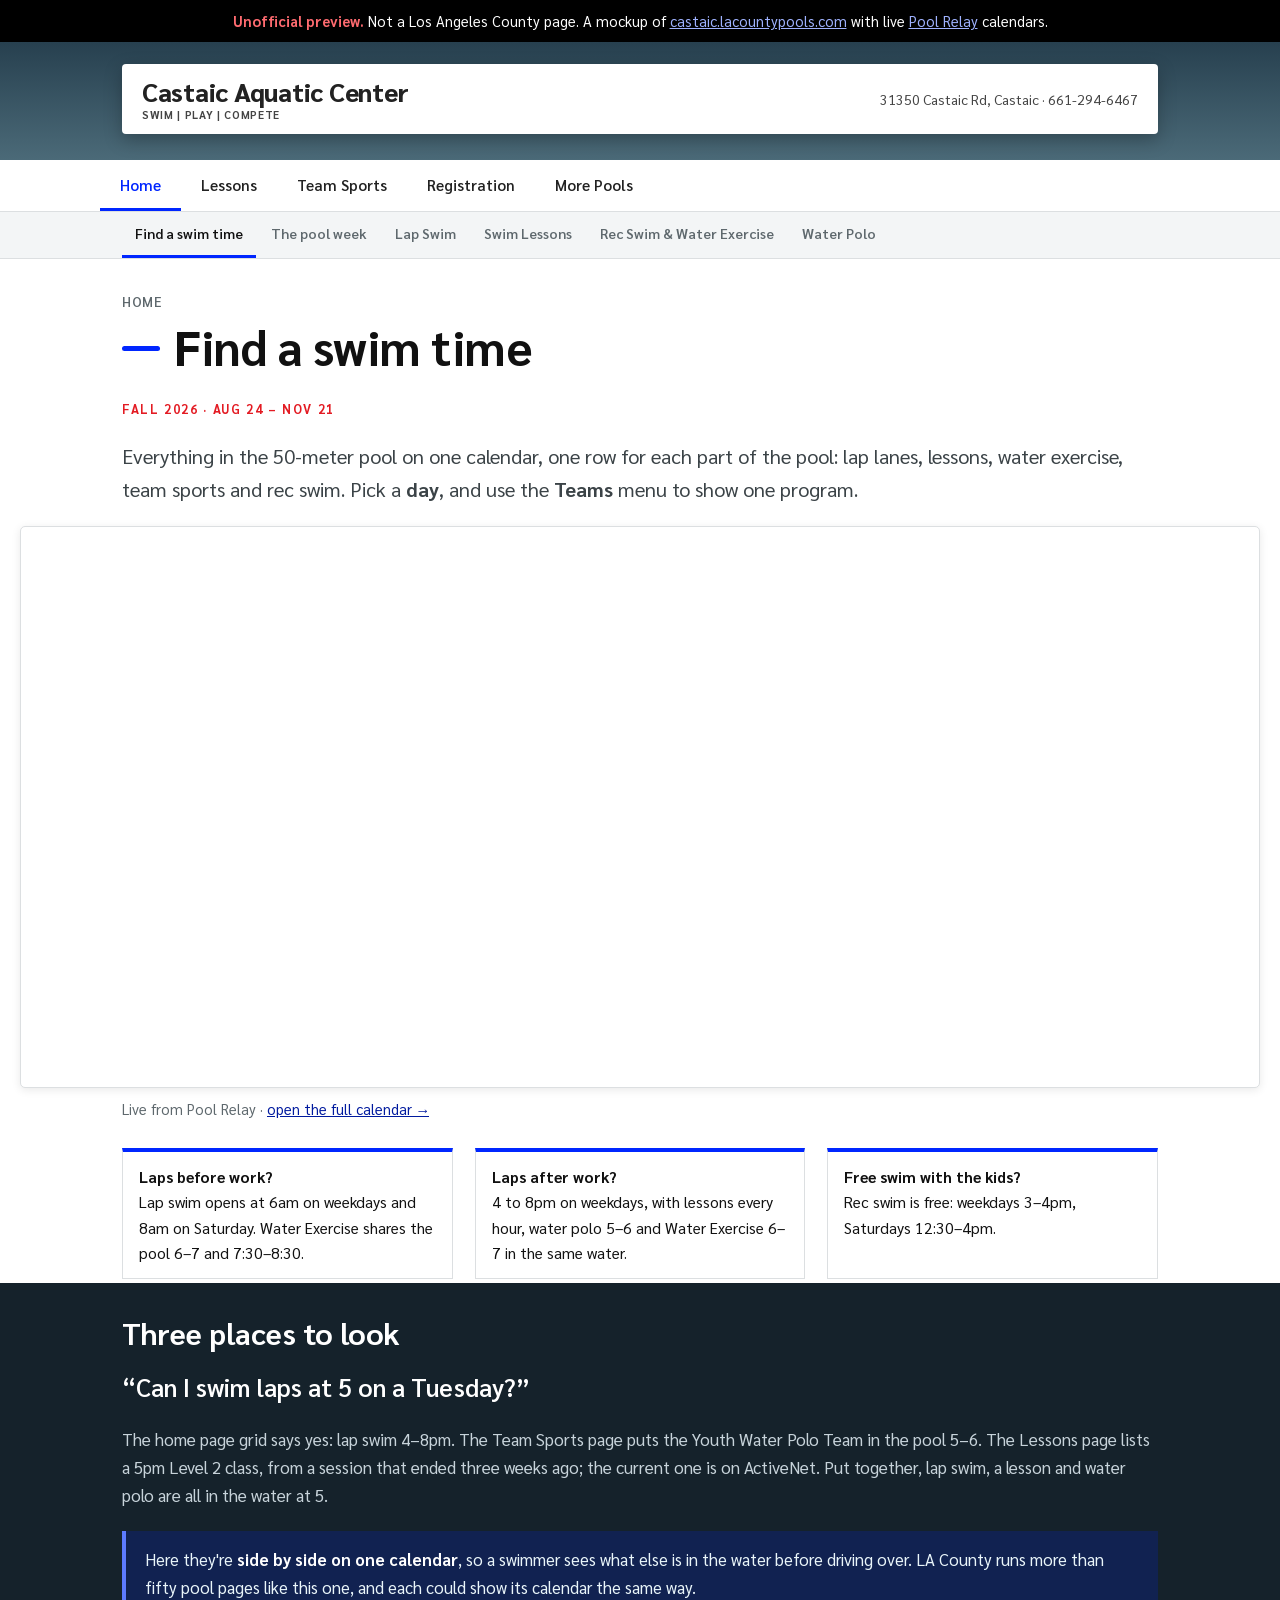
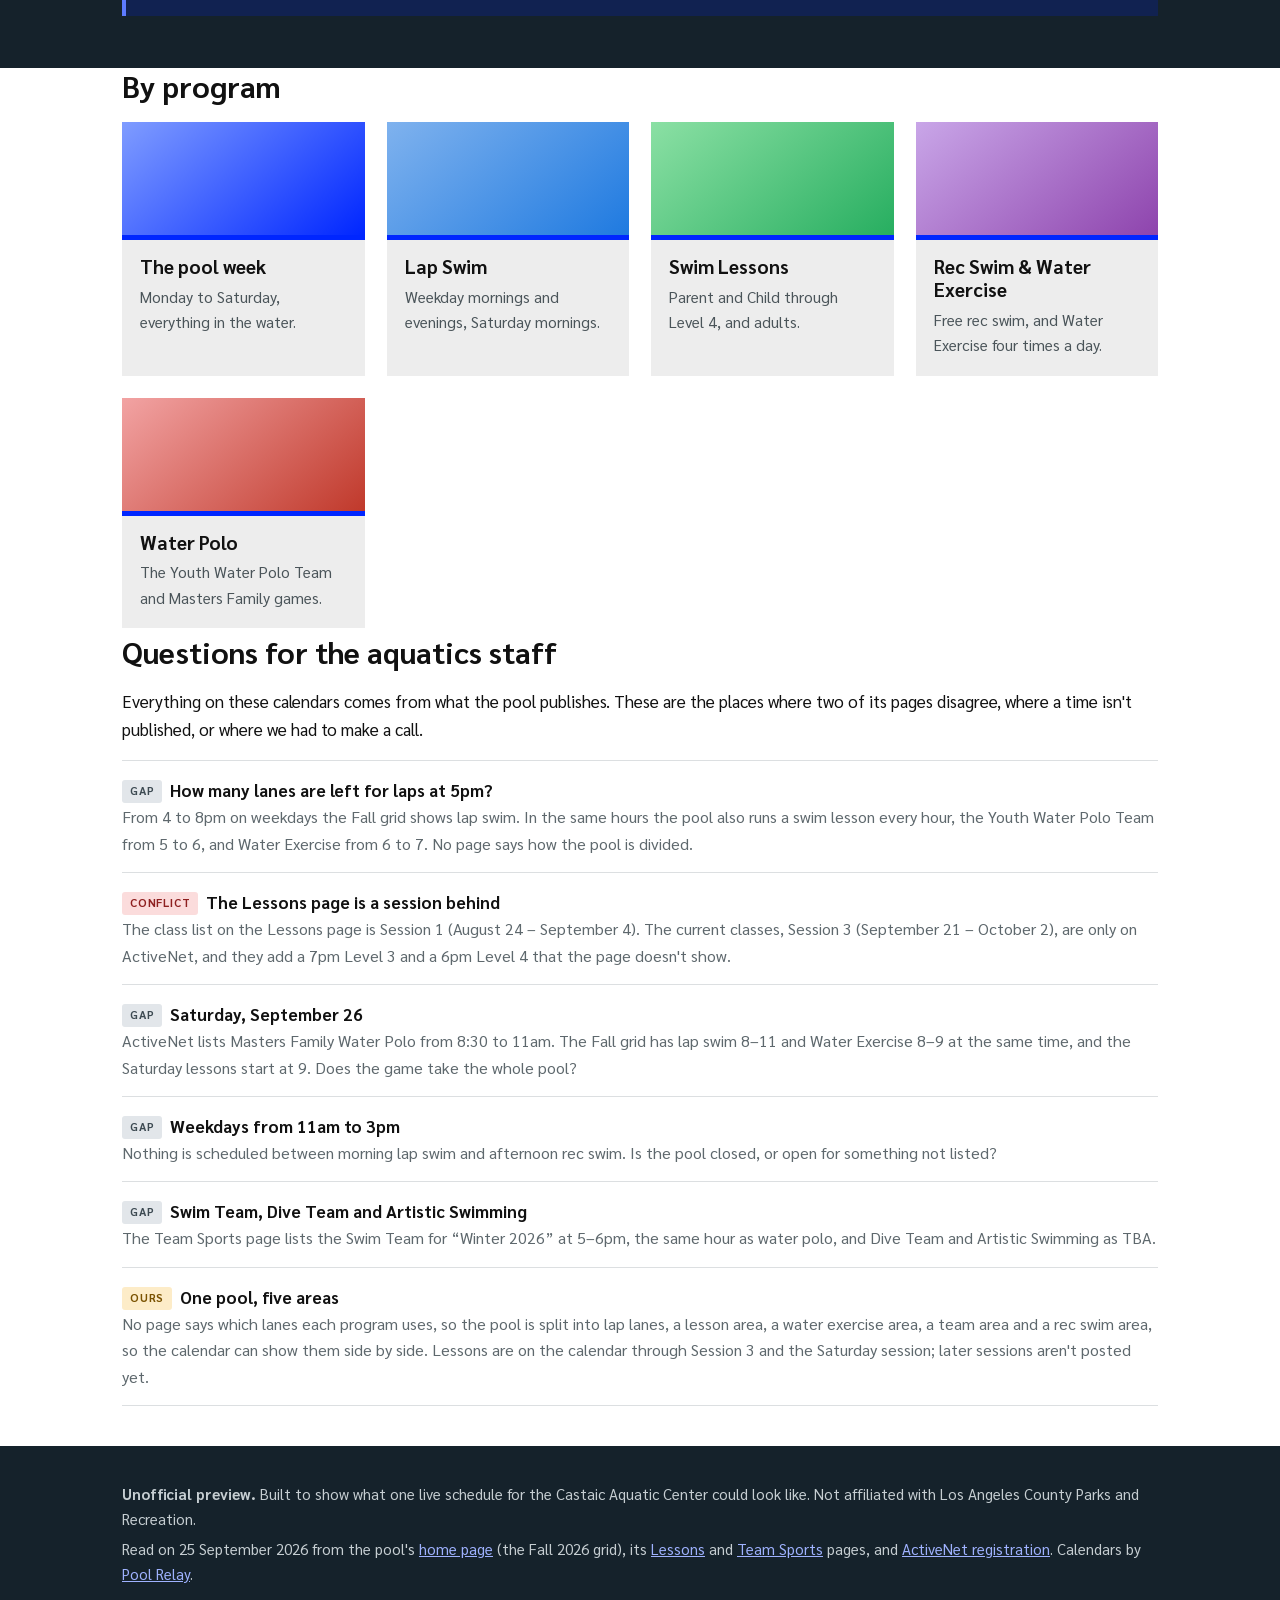
==== index.html @ 99f6a88d "Castaic Aquatic Center preview with live Pool Relay calendars Co-Authored-By: Claude Opus 5.5 (1M co" ====
<!DOCTYPE html>
<!--
  UNOFFICIAL PREVIEW. Not a Los Angeles County website.
  Generated by build.py — edit that, not this file.
-->
<html lang="en">
<head>
<meta charset="utf-8">
<meta name="viewport" content="width=device-width, initial-scale=1">
<meta name="robots" content="noindex, nofollow">
<title>Find a swim time — Castaic Aquatic Center (preview)</title>
<meta name="description" content="The Castaic Aquatic Center's pool on one live calendar.">
<link rel="preconnect" href="https://fonts.googleapis.com">
<link rel="preconnect" href="https://fonts.gstatic.com" crossorigin>
<link href="https://fonts.googleapis.com/css2?family=Sarabun:wght@400;600;700;800&display=swap" rel="stylesheet">
<link rel="stylesheet" href="style.css">
</head>
<body>

<div class="ribbon">
  <b>Unofficial preview.</b> Not a Los Angeles County page. A mockup of
  <a href="https://castaic.lacountypools.com/" target="_blank" rel="noopener">castaic.lacountypools.com</a> with live
  <a href="https://www.poolrelay.com" target="_blank" rel="noopener">Pool&nbsp;Relay</a> calendars.
</div>

<header class="brandbar">
  <div class="wrap">
    <div class="inner">
      <a class="mark" href="index.html">Castaic Aquatic Center<span class="city">SWIM | PLAY | COMPETE</span></a>
      <div class="tel">31350 Castaic Rd, Castaic &middot; 661-294-6467</div>
    </div>
  </div>
</header>

<nav class="main">
  <ul>
    <li class="on"><a href="index.html">Home</a></li>
    <li><a href="https://castaic.lacountypools.com/lessons-fall/" target="_blank" rel="noopener">Lessons</a></li>
    <li><a href="https://castaic.lacountypools.com/sports-fall/" target="_blank" rel="noopener">Team Sports</a></li>
    <li><a href="https://anc.apm.activecommunities.com/losangelescounty/activity/search?onlineSiteId=0&amp;activity_select_param=2&amp;center_ids=263&amp;viewMode=list" target="_blank" rel="noopener">Registration</a></li>
    <li><a href="https://lacountypools.com" target="_blank" rel="noopener">More Pools</a></li>
  </ul>
</nav>

<nav class="sub">
  <ul>
    <li class="on"><a href="index.html">Find a swim time</a></li>
    <li><a href="week.html">The pool week</a></li>
    <li><a href="lap-swim.html">Lap Swim</a></li>
    <li><a href="swim-lessons.html">Swim Lessons</a></li>
    <li><a href="rec-swim.html">Rec Swim &amp; Water Exercise</a></li>
    <li><a href="water-polo.html">Water Polo</a></li>
  </ul>
</nav>

<section class="wrap hero">
  <div class="crumb">Home</div>
  <h1>Find a swim time</h1>
  <p class="kicker">Fall 2026 &middot; Aug 24 &ndash; Nov 21</p>
  <p class="lead">Everything in the 50-meter pool on one calendar, one row for each part of the pool: lap
  lanes, lessons, water exercise, team sports and rec swim. Pick a <strong>day</strong>, and use the
  <strong>Teams</strong> menu to show one program.</p>

  <div class="cal short">
    <iframe src="https://www.poolrelay.com/embed/94hllfke9HUuzUaHoB2ZZH"
            title="Castaic Aquatic Center — the pool, one day" loading="lazy"></iframe>
  </div>
  <p class="capt">Live from Pool Relay &middot;
    <a href="https://www.poolrelay.com/v/94hllfke9HUuzUaHoB2ZZH" target="_blank" rel="noopener">open the full calendar &rarr;</a>
  </p>


  <div class="try">
    <div><b>Laps before work?</b>Lap swim opens at 6am on weekdays and 8am on Saturday. Water Exercise
    shares the pool 6&ndash;7 and 7:30&ndash;8:30.</div>
    <div><b>Laps after work?</b>4 to 8pm on weekdays, with lessons every hour, water polo 5&ndash;6 and
    Water Exercise 6&ndash;7 in the same water.</div>
    <div><b>Free swim with the kids?</b>Rec swim is free: weekdays 3&ndash;4pm, Saturdays 12:30&ndash;4pm.</div>
  </div>
</section>

<div class="trail">
  <div class="wrap">
    <h2>Three places to look</h2>
    <p class="q">&ldquo;Can I swim laps at 5 on a Tuesday?&rdquo;</p>
    <p>The home page grid says yes: lap swim 4&ndash;8pm. The Team Sports page puts the Youth Water Polo
    Team in the pool 5&ndash;6. The Lessons page lists a 5pm Level 2 class, from a session that ended three
    weeks ago; the current one is on ActiveNet. Put together, lap swim, a lesson and water polo are all in
    the water at 5.</p>
    <p class="answer">Here they're <b>side by side on one calendar</b>, so a swimmer sees what else is in
    the water before driving over. LA County runs more than fifty pool pages like this one, and each could
    show its calendar the same way.</p>
  </div>
</div>

<section class="wrap">
  <h2>By program</h2>
  <div class="cards">
    <a class="card" href="week.html"><div class="pic loc"></div><div class="body">
      <h3>The pool week</h3><p>Monday to Saturday, everything in the water.</p></div></a>
    <a class="card" href="lap-swim.html"><div class="pic lap"></div><div class="body">
      <h3>Lap Swim</h3><p>Weekday mornings and evenings, Saturday mornings.</p></div></a>
    <a class="card" href="swim-lessons.html"><div class="pic les"></div><div class="body">
      <h3>Swim Lessons</h3><p>Parent and Child through Level 4, and adults.</p></div></a>
    <a class="card" href="rec-swim.html"><div class="pic fit"></div><div class="body">
      <h3>Rec Swim &amp; Water Exercise</h3><p>Free rec swim, and Water Exercise four times a day.</p></div></a>
    <a class="card" href="water-polo.html"><div class="pic team"></div><div class="body">
      <h3>Water Polo</h3><p>The Youth Water Polo Team and Masters Family games.</p></div></a>
  </div>
</section>

<section class="wrap">
  <h2>Questions for the aquatics staff</h2>
  <p>Everything on these calendars comes from what the pool publishes. These are the places where two of
  its pages disagree, where a time isn't published, or where we had to make a call.</p>

  <ul class="qa">
    <li>
      <div class="q"><span class="tag gap">Gap</span>How many lanes are left for laps at 5pm?</div>
      <div class="a">From 4 to 8pm on weekdays the Fall grid shows lap swim. In the same hours the pool also
      runs a swim lesson every hour, the Youth Water Polo Team from 5 to 6, and Water Exercise from 6 to 7.
      No page says how the pool is divided.</div>
    </li>
    <li>
      <div class="q"><span class="tag clash">Conflict</span>The Lessons page is a session behind</div>
      <div class="a">The class list on the Lessons page is Session 1 (August 24 &ndash; September 4). The
      current classes, Session 3 (September 21 &ndash; October 2), are only on ActiveNet, and they add a 7pm
      Level 3 and a 6pm Level 4 that the page doesn't show.</div>
    </li>
    <li>
      <div class="q"><span class="tag gap">Gap</span>Saturday, September 26</div>
      <div class="a">ActiveNet lists Masters Family Water Polo from 8:30 to 11am. The Fall grid has lap swim
      8&ndash;11 and Water Exercise 8&ndash;9 at the same time, and the Saturday lessons start at 9. Does the
      game take the whole pool?</div>
    </li>
    <li>
      <div class="q"><span class="tag gap">Gap</span>Weekdays from 11am to 3pm</div>
      <div class="a">Nothing is scheduled between morning lap swim and afternoon rec swim. Is the pool closed,
      or open for something not listed?</div>
    </li>
    <li>
      <div class="q"><span class="tag gap">Gap</span>Swim Team, Dive Team and Artistic Swimming</div>
      <div class="a">The Team Sports page lists the Swim Team for &ldquo;Winter 2026&rdquo; at 5&ndash;6pm, the
      same hour as water polo, and Dive Team and Artistic Swimming as TBA.</div>
    </li>
    <li>
      <div class="q"><span class="tag ours">Ours</span>One pool, five areas</div>
      <div class="a">No page says which lanes each program uses, so the pool is split into lap lanes, a lesson
      area, a water exercise area, a team area and a rec swim area, so the calendar can show them side by
      side. Lessons are on the calendar through Session 3 and the Saturday session; later sessions aren't
      posted yet.</div>
    </li>
  </ul>
</section>


<footer>
  <div class="wrap">
    <p><strong>Unofficial preview.</strong> Built to show what one live schedule for the Castaic Aquatic
    Center could look like. Not affiliated with Los Angeles County Parks and Recreation.</p>
    <p>Read on 25 September 2026 from the pool's <a href="https://castaic.lacountypools.com/" target="_blank" rel="noopener">home page</a>
    (the Fall 2026 grid), its <a href="https://castaic.lacountypools.com/lessons-fall/" target="_blank" rel="noopener">Lessons</a> and
    <a href="https://castaic.lacountypools.com/sports-fall/" target="_blank" rel="noopener">Team Sports</a> pages, and
    <a href="https://anc.apm.activecommunities.com/losangelescounty/activity/search?onlineSiteId=0&amp;activity_select_param=2&amp;center_ids=263&amp;viewMode=list" target="_blank" rel="noopener">ActiveNet registration</a>. Calendars by
    <a href="https://www.poolrelay.com" target="_blank" rel="noopener">Pool Relay</a>.</p>
  </div>
</footer>

</body>
</html>
---- style.css ----
/* Castaic Aquatic Center — Pool Relay preview.
   Shared by every preview page. */

:root{
  --cyan:    #00857d;
  --cyan-d:  #005f59;
  --charcoal:#005f59;
  --gold:    #f47920;
  --ink:     #031522;
  --muted:   #5e686d;
  --rule:    #dcdfe1;
  --wash:    #f3f5f6;
  --card:    #ededed;
  --font:  "Sarabun", Arial, -apple-system, BlinkMacSystemFont, "Segoe UI", Helvetica, Arial, sans-serif;
  --slab:  "Sarabun", Arial, Helvetica, sans-serif;
}
*,*::before,*::after{ box-sizing:border-box }
html{ -webkit-text-size-adjust:100% }
body{ margin:0; background:#fff; color:var(--ink); font-family:var(--font); font-size:17px; line-height:1.65 }
img{ max-width:100%; display:block }
a{ color:var(--cyan-d) }
h1,h2,h3{ font-family:var(--slab); line-height:1.2; margin:0 0 .5em }
h1{ font-size:clamp(30px,5.4vw,48px); letter-spacing:-.01em }
h2{ font-size:clamp(22px,3.4vw,30px); margin-top:0 }
h3{ font-size:19px }
.wrap{ max-width:1080px; margin:0 auto; padding:0 22px }

.ribbon{ background:#22282b; color:#fff; font-size:14.5px; line-height:1.55;
  padding:10px 20px; text-align:center }
.ribbon b{ color:var(--gold) }
.ribbon a{ color:#bfe79a }

.brandbar{ padding:20px 0 16px }
.brandbar .inner{ display:flex; align-items:center; gap:14px; flex-wrap:wrap }
.mark{ font-family:var(--slab); font-weight:700; letter-spacing:-.01em;
  font-size:30px; line-height:1; color:#111; text-decoration:none }
.mark .city{ display:block; font-family:var(--font); font-weight:700; font-size:11px;
  letter-spacing:.14em; color:var(--muted); margin-bottom:3px }
.mark .plus{ color:var(--gold) }
.brandbar .tel{ margin-left:auto; font-size:14px; color:var(--muted) }

nav.main{ background:var(--cyan) }
nav.main ul{ list-style:none; margin:0 auto; padding:0; display:flex; flex-wrap:wrap;
  max-width:1080px }
nav.main a{ display:block; padding:13px 20px; color:#08343f; text-decoration:none;
  font-weight:700; font-size:14.5px; letter-spacing:.05em; text-transform:uppercase }
nav.main a:hover{ background:rgba(255,255,255,.28) }
nav.main .on a{ background:var(--charcoal); color:#fff }

/* Sub-nav across the seven preview pages. */
nav.sub{ border-bottom:1px solid var(--rule); background:var(--wash) }
nav.sub ul{ list-style:none; margin:0 auto; padding:0 22px; display:flex; flex-wrap:wrap;
  gap:2px; max-width:1080px }
nav.sub a{ display:block; padding:10px 13px; text-decoration:none; color:var(--muted);
  font-weight:600; font-size:14px; border-bottom:3px solid transparent }
nav.sub a:hover{ color:var(--cyan-d) }
nav.sub .on a{ color:var(--ink); border-bottom-color:var(--cyan) }

.crumb{ font-size:13.5px; color:var(--muted); letter-spacing:.04em;
  text-transform:uppercase; padding:22px 0 4px; font-weight:600 }
.crumb a{ color:var(--muted) }

section{ padding:14px 0 36px }
.lead{ font-size:20px; color:#3b4347 }
.kicker{ font-family:var(--font); font-weight:700; font-size:12.5px; letter-spacing:.13em;
  text-transform:uppercase; color:var(--cyan-d); margin:0 0 6px }
.hero{ padding-top:10px }

/* A week of twenty lanes needs more width than a column of prose does, so the
   calendars break out of the text measure and center on the viewport. */
.cal{ border:1px solid var(--rule); border-radius:5px; overflow:hidden;
  box-shadow:0 2px 10px rgba(0,0,0,.09); background:#fff; margin:20px 0 10px;
  position:relative; left:50%; transform:translateX(-50%);
  width:min(1460px, calc(100vw - 40px)) }
.cal iframe{ width:100%; height:700px; border:0; display:block }
.cal.short iframe{ height:560px }
.capt{ font-size:14.5px; color:var(--muted); margin:0 0 26px }

.note{ border:1px solid var(--rule); border-left:5px solid var(--cyan);
  background:var(--wash); padding:16px 20px; margin:22px 0; font-size:16px }
.note .hd{ font-weight:700; display:block; margin-bottom:.25em; font-family:var(--slab) }

/* The dark band that carries a page's argument. */
.trail{ background:#22282b; color:#e6ebee; padding:32px 0 36px }
.trail h2{ color:#fff }
.trail .q{ font-family:var(--slab); font-size:clamp(19px,2.6vw,25px); color:#fff;
  margin:0 0 18px; font-weight:600 }
.trail p{ color:#b9c3c9 }
.trail ol, .trail ul{ margin:0; padding-left:22px; color:#b9c3c9; font-size:16px }
.trail li{ margin:.4em 0 }
.trail b, .trail strong{ color:#fff }
.trail .answer{ margin-top:22px; padding:15px 19px; background:rgba(156,207,90,.14);
  border-left:4px solid var(--cyan); color:#eaf6fa; font-size:16.5px }
.trail .answer b{ color:#fff }

.cards{ display:grid; grid-template-columns:repeat(auto-fit,minmax(232px,1fr)); gap:22px;
  margin:18px 0 6px }
.cards.pair{ grid-template-columns:repeat(auto-fit,minmax(260px,1fr)); max-width:620px }
.card{ background:var(--card); display:flex; flex-direction:column;
  color:inherit; text-decoration:none }
a.card:hover{ box-shadow:0 2px 12px rgba(0,0,0,.14) }
.card .pic{ height:118px; background:linear-gradient(140deg,#5fbf8a,#0f5638);
  border-bottom:5px solid var(--gold) }
.card .pic.b{ background:linear-gradient(140deg,#7fd0a8,#2b8f68) }
.card .pic.c{ background:linear-gradient(140deg,#f6c96b,#d98b1d) }
.card .pic.d{ background:linear-gradient(140deg,#c9a6e8,#7b4fb0) }
.card .pic.e{ background:linear-gradient(140deg,#8fb4e8,#2e5fa8) }
.card .pic.f{ background:linear-gradient(140deg,#f2a3a3,#c04a4a) }
.card .pic.g{ background:linear-gradient(140deg,#b6a2e0,#5b2c87) }
.card .pic.h{ background:linear-gradient(140deg,#7fc7e8,#0070c0) }
.card .pic.i{ background:linear-gradient(140deg,#d9b8ea,#af7ac5) }
.card .pic.j{ background:linear-gradient(140deg,#8adad6,#16a5a5) }
.card .body{ padding:15px 18px 18px }
.card h3{ margin:0 0 .3em; font-size:19px }
.card p{ margin:0; font-size:15.5px; color:#4a5459 }
.card .already{ margin-top:11px; padding-top:10px; border-top:1px solid #d6d6d6;
  font-size:14px; color:var(--cyan-d); font-weight:600 }

table.sched{ width:100%; border-collapse:collapse; margin:14px 0 8px; font-size:16px }
table.sched th, table.sched td{ border:1px solid var(--rule); padding:9px 12px; text-align:left }
table.sched th{ background:var(--wash); font-weight:700; font-size:14px;
  text-transform:uppercase; letter-spacing:.04em }
table.sched td.n{ text-align:center; font-variant-numeric:tabular-nums; font-weight:600 }
.scroller{ overflow-x:auto }

.qa{ margin:0; padding:0; list-style:none }
.qa li{ border-top:1px solid var(--rule); padding:15px 0 }
.qa li:last-child{ border-bottom:1px solid var(--rule) }
.qa .q{ font-weight:700; font-family:var(--slab) }
.qa .a{ color:var(--muted); font-size:16px }
.tag{ display:inline-block; font-size:11.5px; font-weight:700; letter-spacing:.07em;
  text-transform:uppercase; padding:2px 8px; border-radius:3px; vertical-align:2px;
  margin-right:8px }
.tag.ours{ background:#fdecc8; color:#7a5200 }
.tag.clash{ background:#fbdcdc; color:#8e2020 }
.tag.gap{ background:#e2e6ea; color:#3d4a52 }

footer{ background:#22282b; color:#c6ced2; margin-top:40px; padding:30px 0 40px; font-size:15px }
footer a{ color:#bfe79a }
footer .wrap > p{ margin:.4em 0 }

/* Castaic: a white nav card floating on a pool-photo band, electric-blue accents, red dates. */
:root{ --blue:#0026ff; --blue-d:#001a9e; --red:#e31b23; --ink:#111; --cyan:#0026ff; --cyan-d:#001a9e; --gold:#e31b23 }
.brandbar{ background:linear-gradient(180deg,#27404f,#4b6a78); padding:22px 0 26px }
.brandbar .inner{ background:#fff; border-radius:4px; padding:14px 20px; box-shadow:0 6px 18px rgba(0,0,0,.25) }
.mark{ color:#222; font-size:26px; font-weight:800; font-family:var(--slab) }
.mark .city{ order:2; color:#444; letter-spacing:.06em; font-size:11px; margin:5px 0 0 }
.brandbar .tel{ color:#444 }
nav.main{ background:#fff; border-bottom:1px solid var(--rule) }
nav.main a{ color:#222; text-transform:none; letter-spacing:0; font-weight:600; font-size:15px }
nav.main a:hover{ background:#f2f4ff }
nav.main .on a{ background:#fff; color:var(--blue); box-shadow:inset 0 -3px 0 var(--blue) }
nav.sub .on a{ border-bottom-color:var(--blue) }
.trail, footer{ background:#15222b }
.ribbon{ background:#000 }
.trail p, .trail ol, .trail ul{ color:#c7d3da }
.trail .answer{ background:rgba(0,38,255,.18); border-left-color:#5d7bff }
footer a, .ribbon a{ color:#9fb2ff }
.ribbon b{ color:#ff6b70 }
h1{ color:#111 } h2{ color:#111 } .trail h2{ color:#fff }
.kicker{ color:var(--red) }
h1::before{ content:""; display:inline-block; width:38px; height:5px; background:var(--blue); border-radius:3px; vertical-align:.3em; margin-right:14px }
.facts{ display:grid; grid-template-columns:repeat(auto-fit,minmax(220px,1fr)); gap:14px 26px; margin:10px 0 4px; font-size:15.5px; color:#3b4347 }
.facts b{ display:block; color:var(--ink) }
.card .pic{ border-bottom-color:var(--blue) }
.card .pic.lap{ background:linear-gradient(140deg,#7fb2ee,#1f7ae0) }
.card .pic.les{ background:linear-gradient(140deg,#8be0a4,#27ae60) }
.card .pic.team{ background:linear-gradient(140deg,#f2a3a3,#c0392b) }
.card .pic.fit{ background:linear-gradient(140deg,#c9a6e8,#8e44ad) }
.card .pic.loc{ background:linear-gradient(140deg,#7f9cff,#0026ff) }
.try{ display:grid; grid-template-columns:repeat(auto-fit,minmax(250px,1fr)); gap:14px 22px; margin:14px 0 4px }
.try div{ border:1px solid var(--rule); border-top:4px solid var(--blue); padding:12px 16px; font-size:15.5px; background:#fff }
.try b{ display:block; font-family:var(--slab); color:#111 }
.cal.tall iframe{ height:820px }
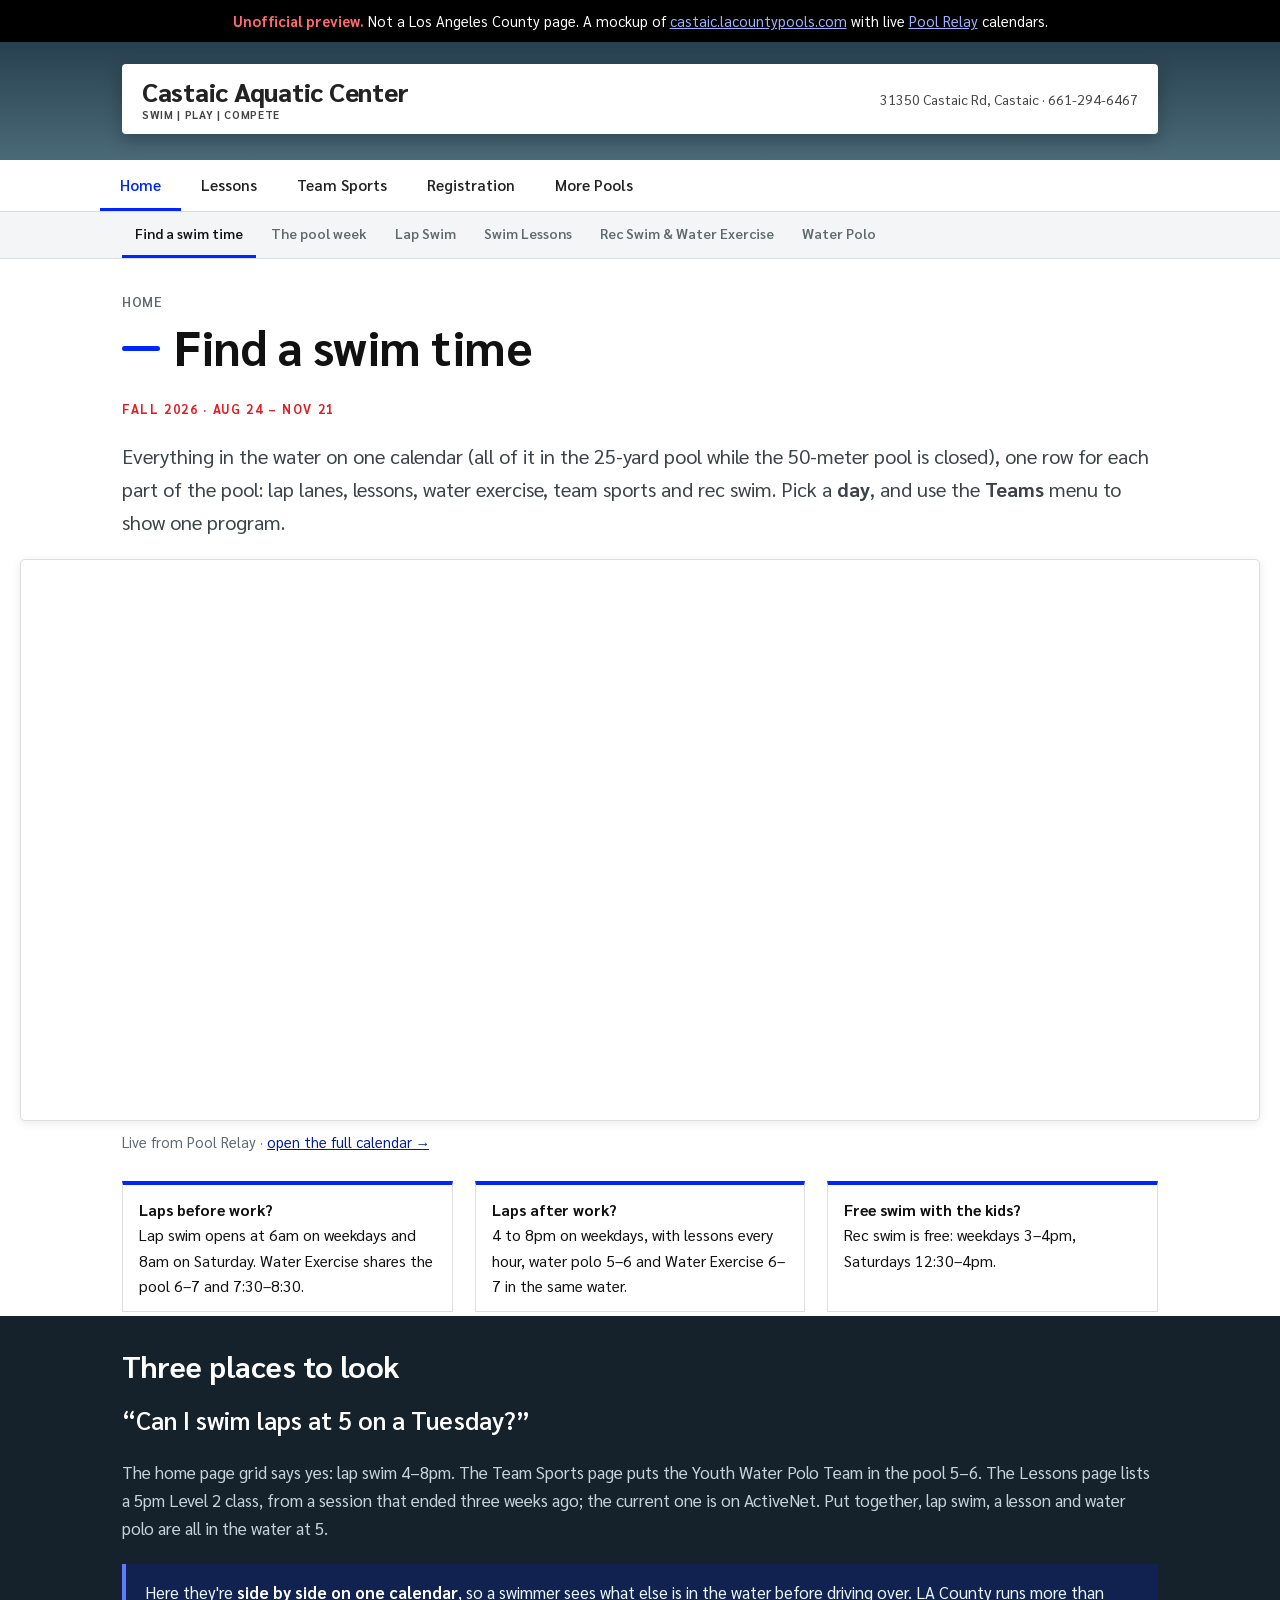
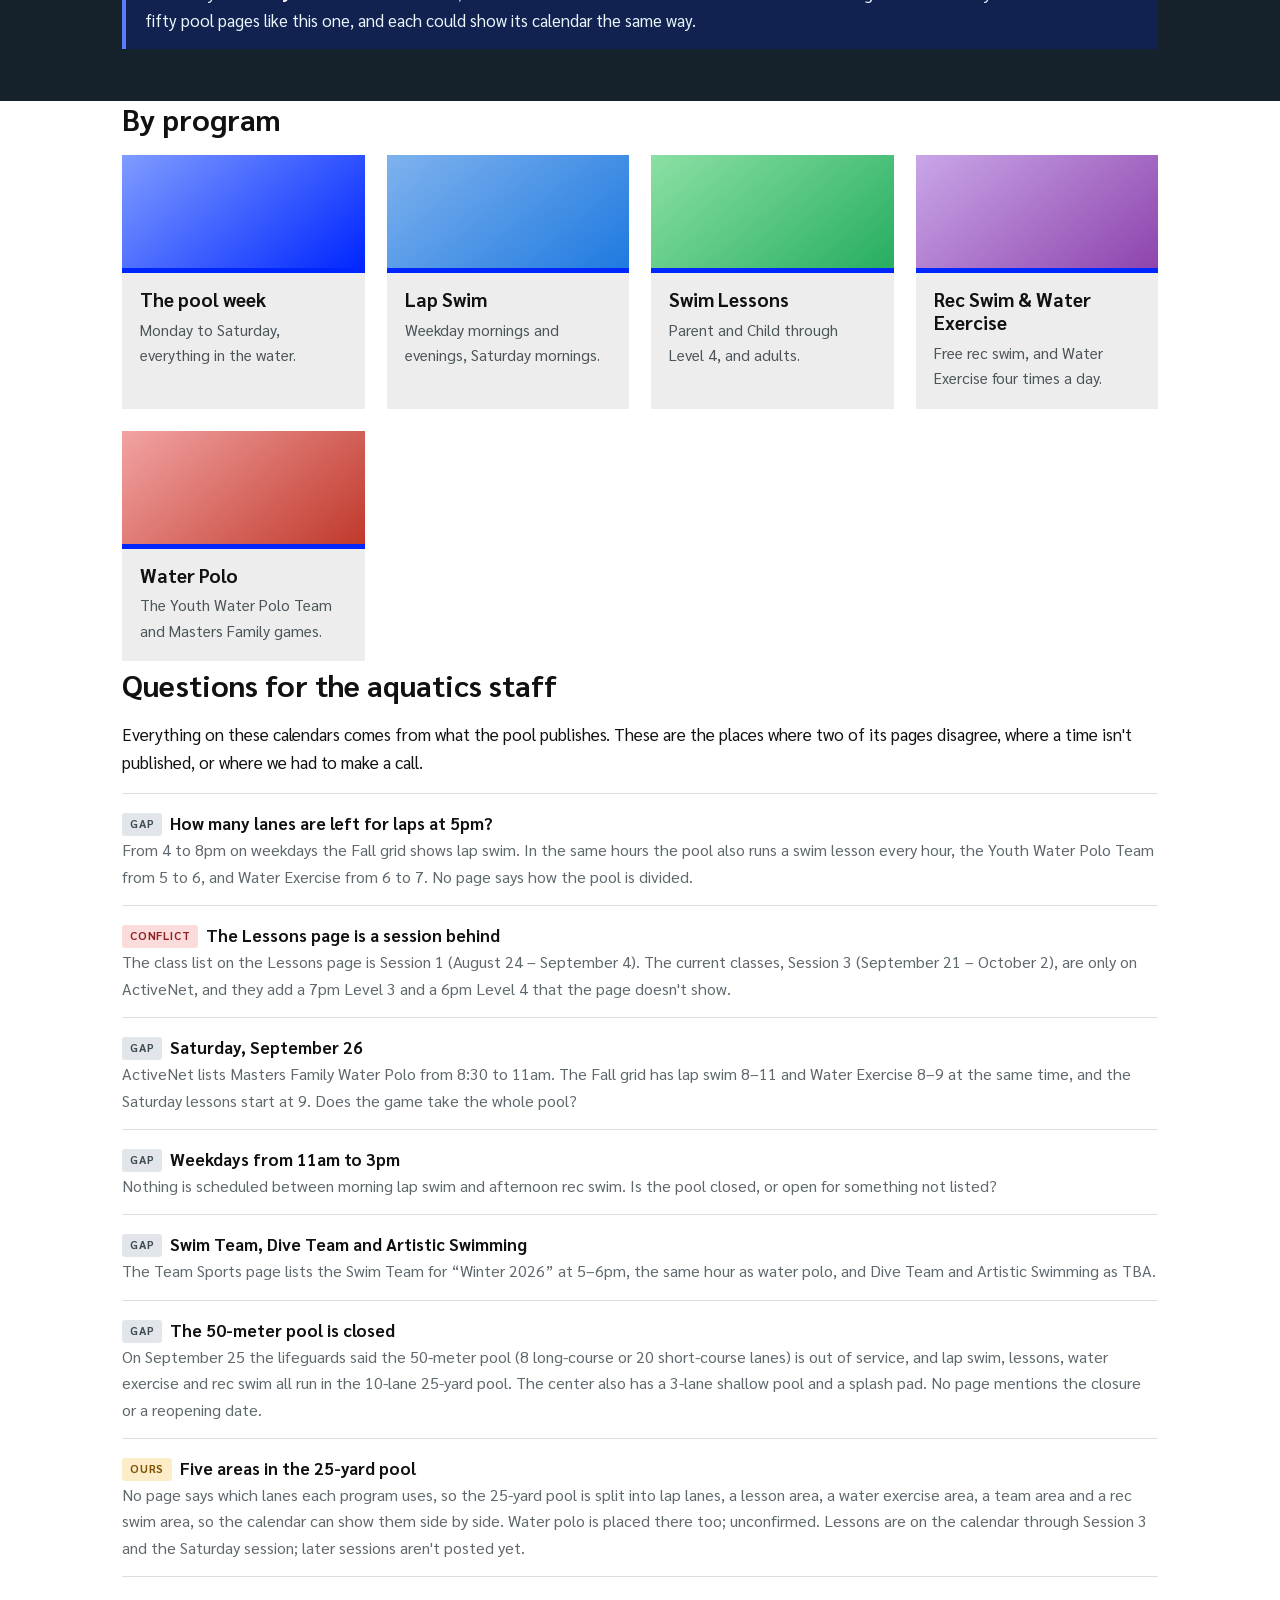
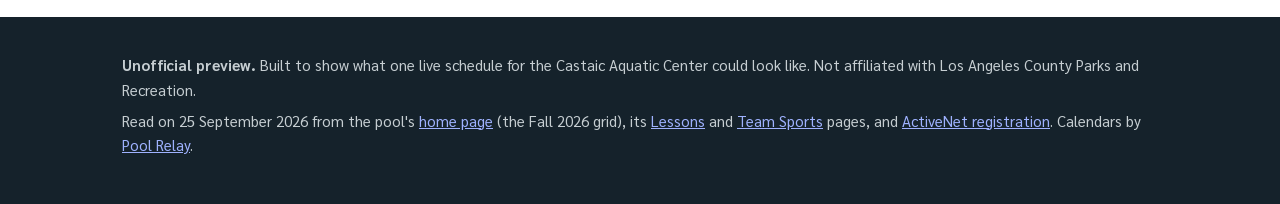
==== commit dcd28859: "Castaic has four pools; the 50-meter pool is closed for now (per the lifeguards) Co-Authored-By: Cla" ====
--- a/index.html
+++ b/index.html
@@ -57,12 +57,12 @@
   <div class="crumb">Home</div>
   <h1>Find a swim time</h1>
   <p class="kicker">Fall 2026 &middot; Aug 24 &ndash; Nov 21</p>
-  <p class="lead">Everything in the 50-meter pool on one calendar, one row for each part of the pool: lap
+  <p class="lead">Everything in the water on one calendar (all of it in the 25-yard pool while the 50-meter pool is closed), one row for each part of the pool: lap
   lanes, lessons, water exercise, team sports and rec swim. Pick a <strong>day</strong>, and use the
   <strong>Teams</strong> menu to show one program.</p>
 
   <div class="cal short">
-    <iframe src="https://www.poolrelay.com/embed/94hllfke9HUuzUaHoB2ZZH"
+    <iframe width="100%" height="640" src="https://www.poolrelay.com/embed/94hllfke9HUuzUaHoB2ZZH"
             title="Castaic Aquatic Center — the pool, one day" loading="lazy"></iframe>
   </div>
   <p class="capt">Live from Pool Relay &middot;
@@ -144,10 +144,17 @@
       same hour as water polo, and Dive Team and Artistic Swimming as TBA.</div>
     </li>
     <li>
-      <div class="q"><span class="tag ours">Ours</span>One pool, five areas</div>
-      <div class="a">No page says which lanes each program uses, so the pool is split into lap lanes, a lesson
-      area, a water exercise area, a team area and a rec swim area, so the calendar can show them side by
-      side. Lessons are on the calendar through Session 3 and the Saturday session; later sessions aren't
+      <div class="q"><span class="tag gap">Gap</span>The 50-meter pool is closed</div>
+      <div class="a">On September 25 the lifeguards said the 50-meter pool (8 long-course or 20 short-course
+      lanes) is out of service, and lap swim, lessons, water exercise and rec swim all run in the 10-lane
+      25-yard pool. The center also has a 3-lane shallow pool and a splash pad. No page mentions the closure
+      or a reopening date.</div>
+    </li>
+    <li>
+      <div class="q"><span class="tag ours">Ours</span>Five areas in the 25-yard pool</div>
+      <div class="a">No page says which lanes each program uses, so the 25-yard pool is split into lap lanes, a
+      lesson area, a water exercise area, a team area and a rec swim area, so the calendar can show them side
+      by side. Water polo is placed there too; unconfirmed. Lessons are on the calendar through Session 3 and the Saturday session; later sessions aren't
       posted yet.</div>
     </li>
   </ul>
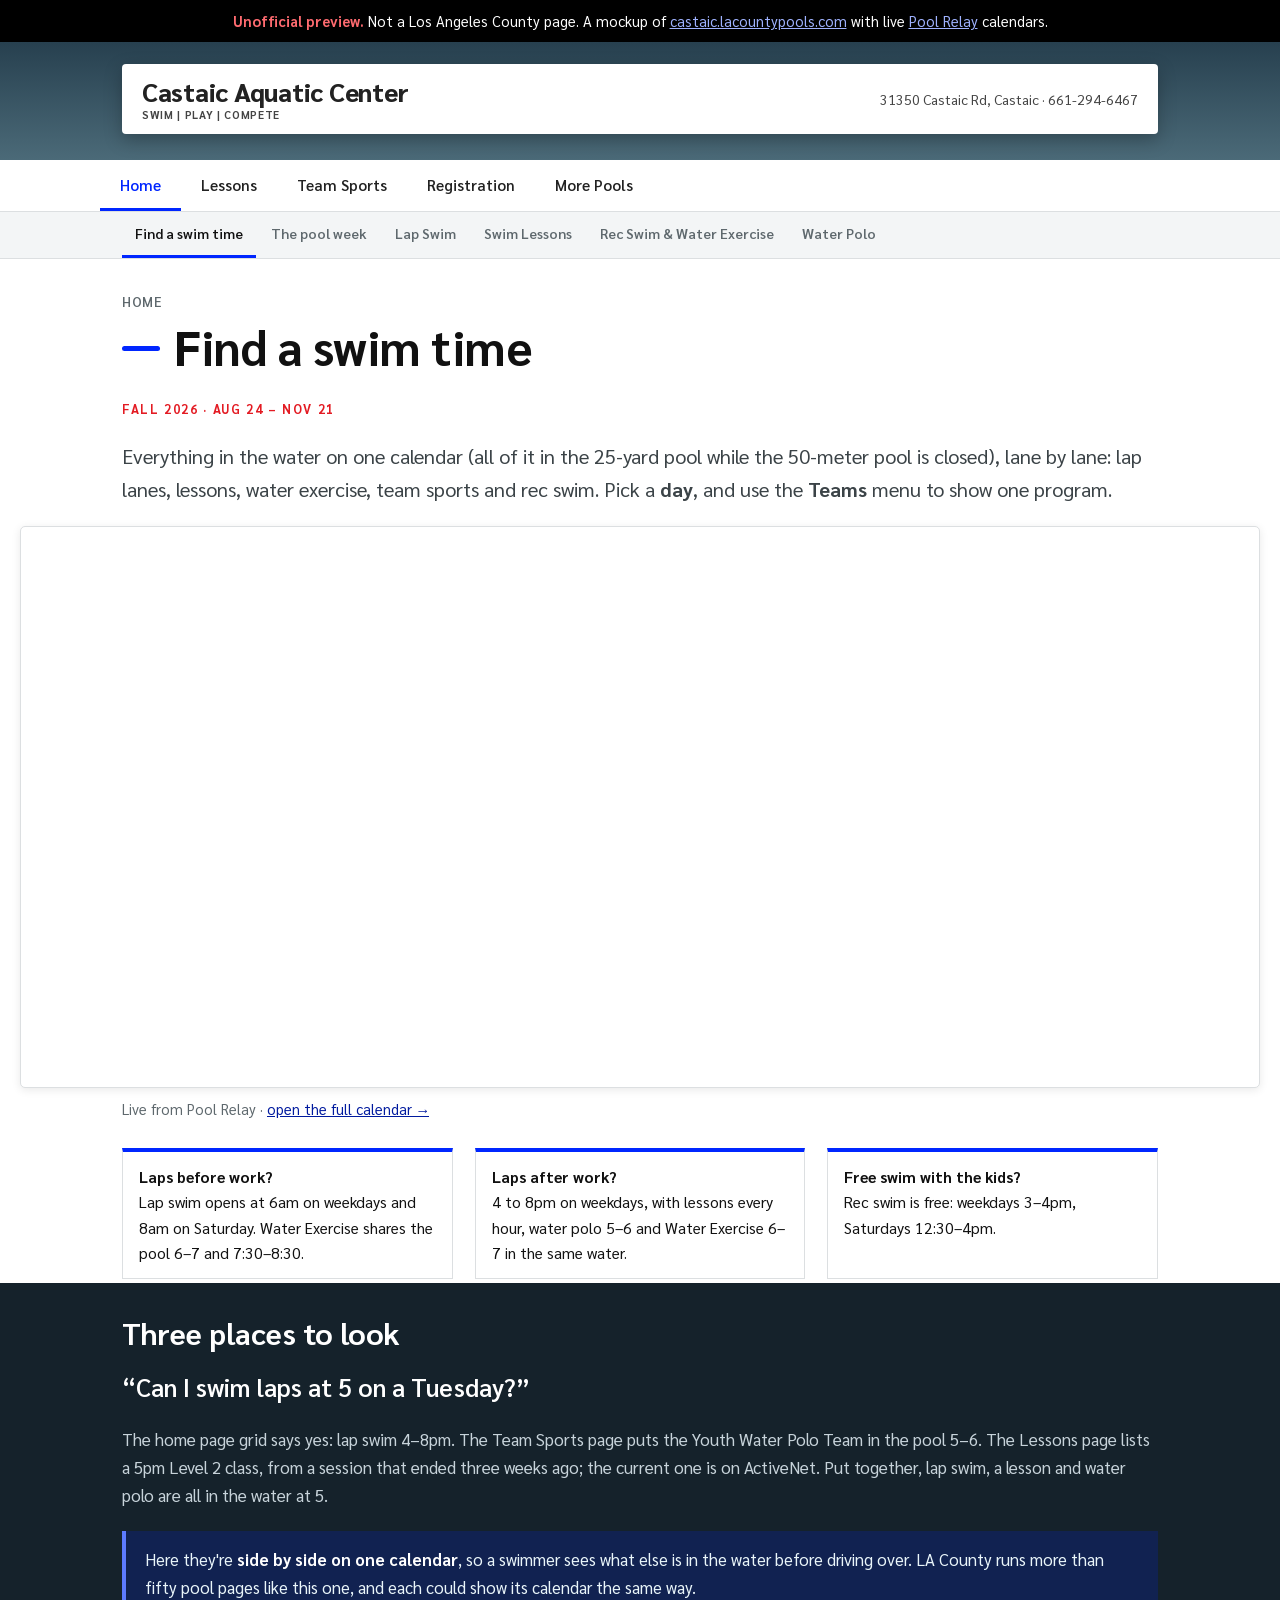
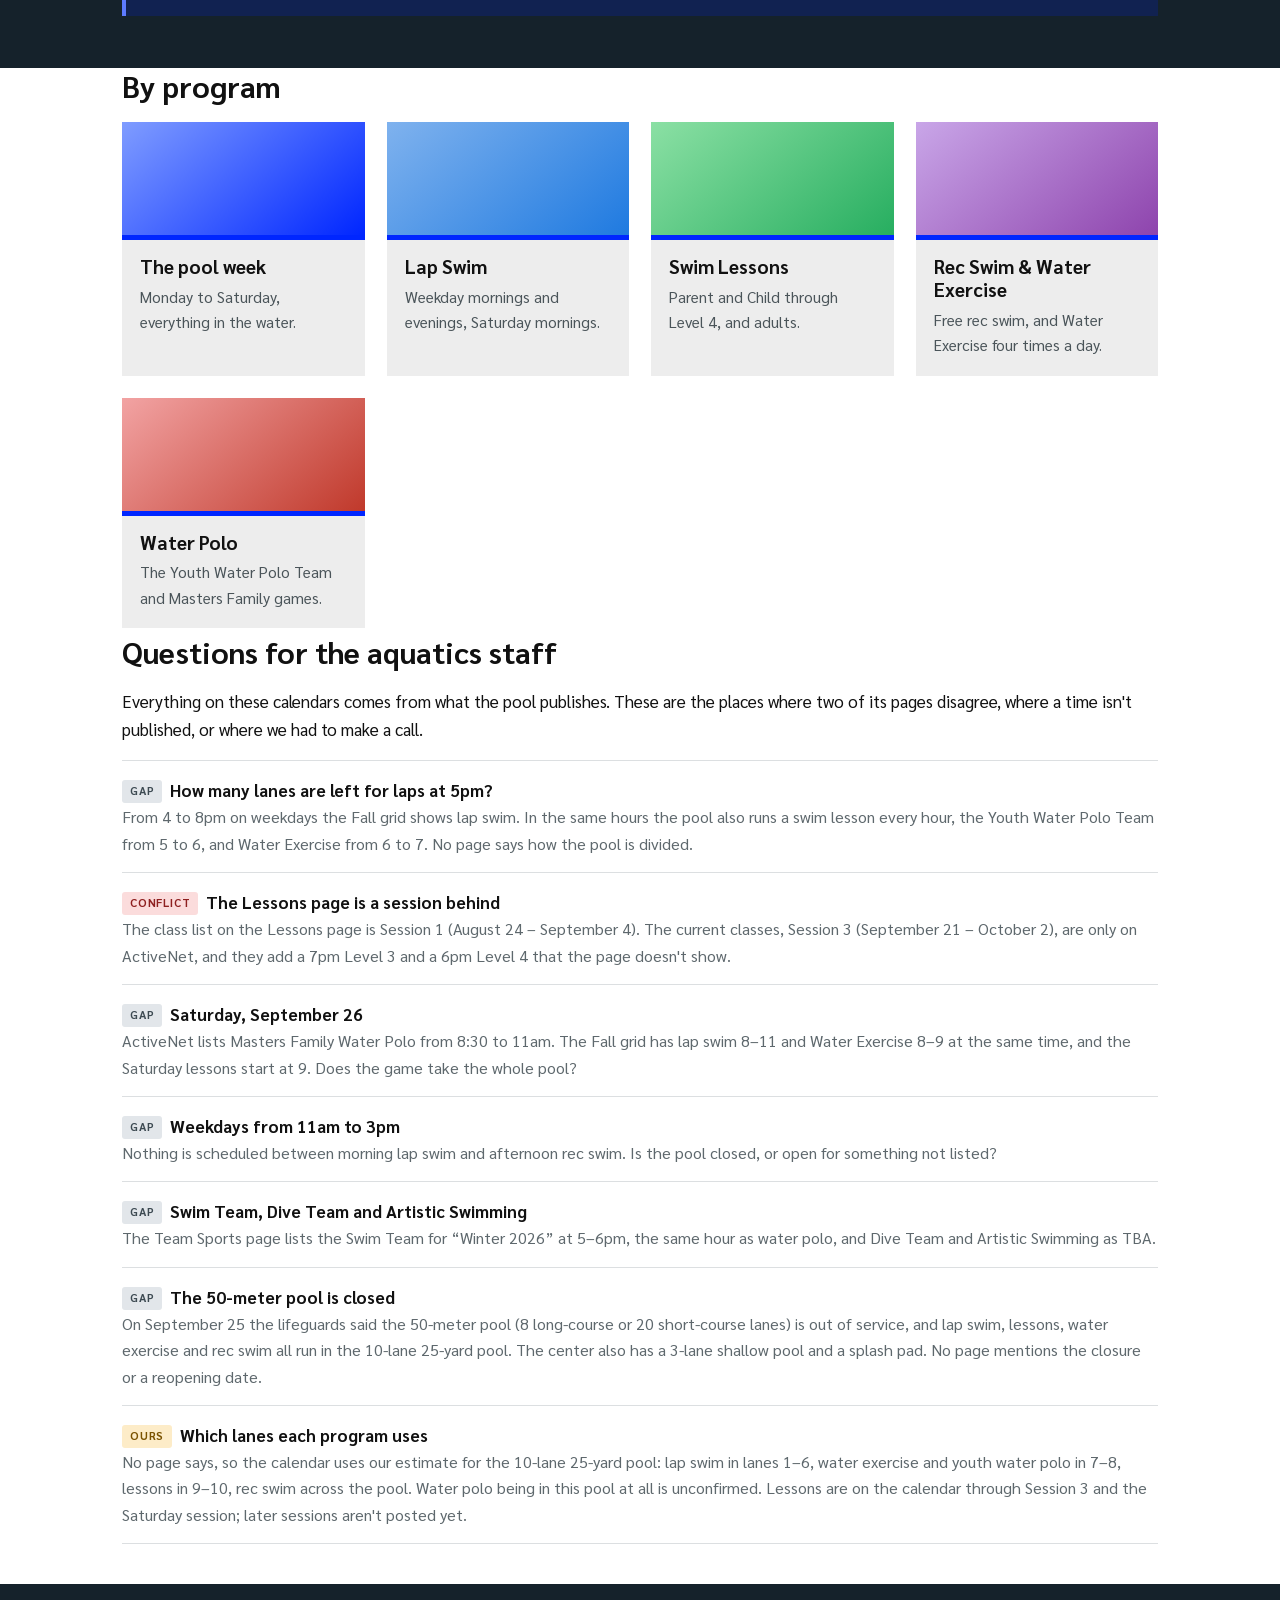
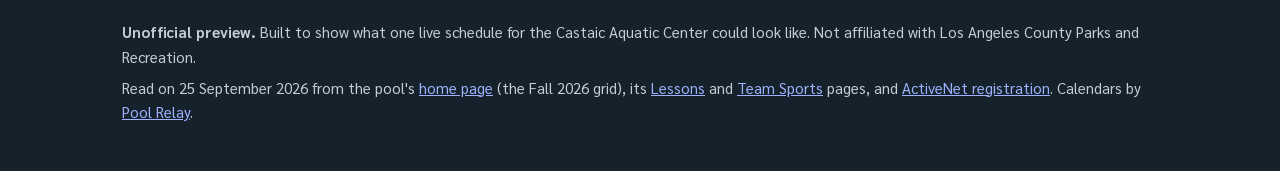
==== commit a49a756f: "Castaic: the 25-yard pool shown lane by lane; lane numbers are our estimate Co-Authored-By: Claude O" ====
--- a/index.html
+++ b/index.html
@@ -57,7 +57,7 @@
   <div class="crumb">Home</div>
   <h1>Find a swim time</h1>
   <p class="kicker">Fall 2026 &middot; Aug 24 &ndash; Nov 21</p>
-  <p class="lead">Everything in the water on one calendar (all of it in the 25-yard pool while the 50-meter pool is closed), one row for each part of the pool: lap
+  <p class="lead">Everything in the water on one calendar (all of it in the 25-yard pool while the 50-meter pool is closed), lane by lane: lap
   lanes, lessons, water exercise, team sports and rec swim. Pick a <strong>day</strong>, and use the
   <strong>Teams</strong> menu to show one program.</p>
 
@@ -151,10 +151,10 @@
       or a reopening date.</div>
     </li>
     <li>
-      <div class="q"><span class="tag ours">Ours</span>Five areas in the 25-yard pool</div>
-      <div class="a">No page says which lanes each program uses, so the 25-yard pool is split into lap lanes, a
-      lesson area, a water exercise area, a team area and a rec swim area, so the calendar can show them side
-      by side. Water polo is placed there too; unconfirmed. Lessons are on the calendar through Session 3 and the Saturday session; later sessions aren't
+      <div class="q"><span class="tag ours">Ours</span>Which lanes each program uses</div>
+      <div class="a">No page says, so the calendar uses our estimate for the 10-lane 25-yard pool: lap swim in
+      lanes 1&ndash;6, water exercise and youth water polo in 7&ndash;8, lessons in 9&ndash;10, rec swim across
+      the pool. Water polo being in this pool at all is unconfirmed. Lessons are on the calendar through Session 3 and the Saturday session; later sessions aren't
       posted yet.</div>
     </li>
   </ul>
